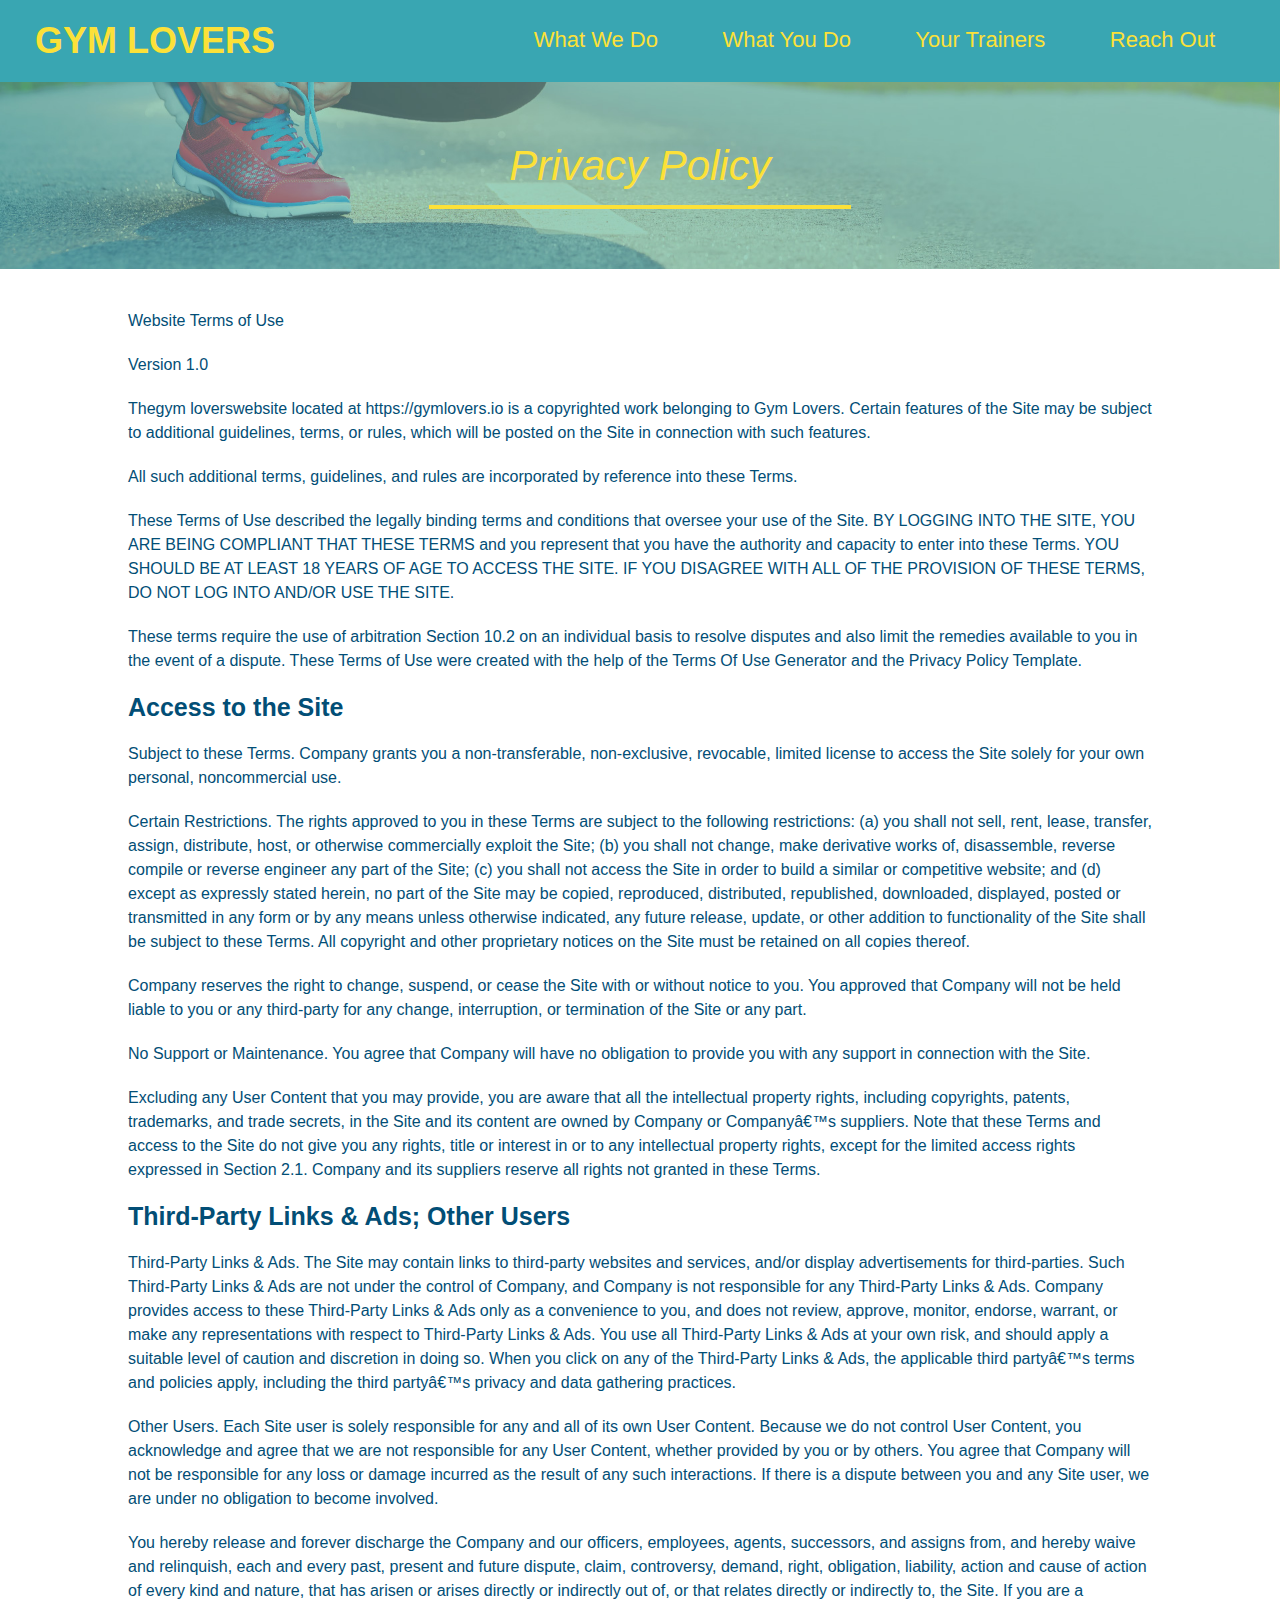
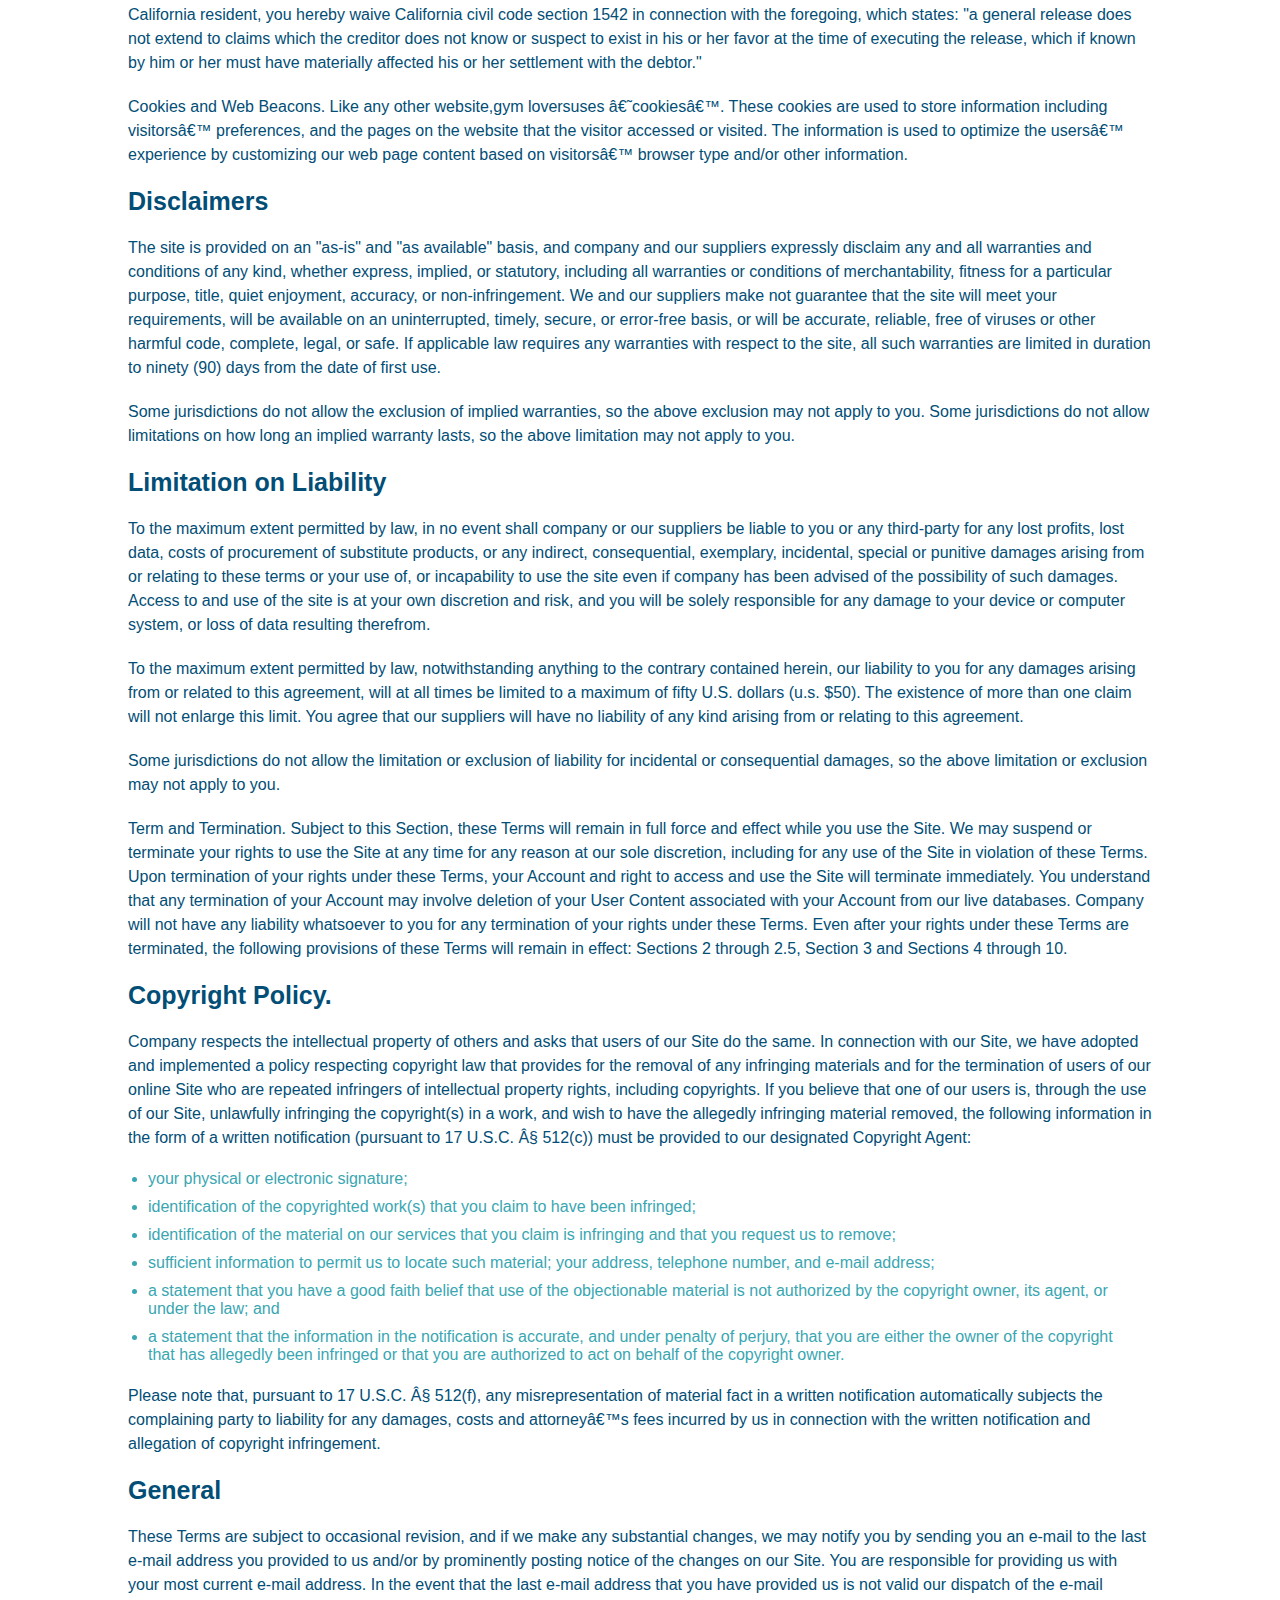
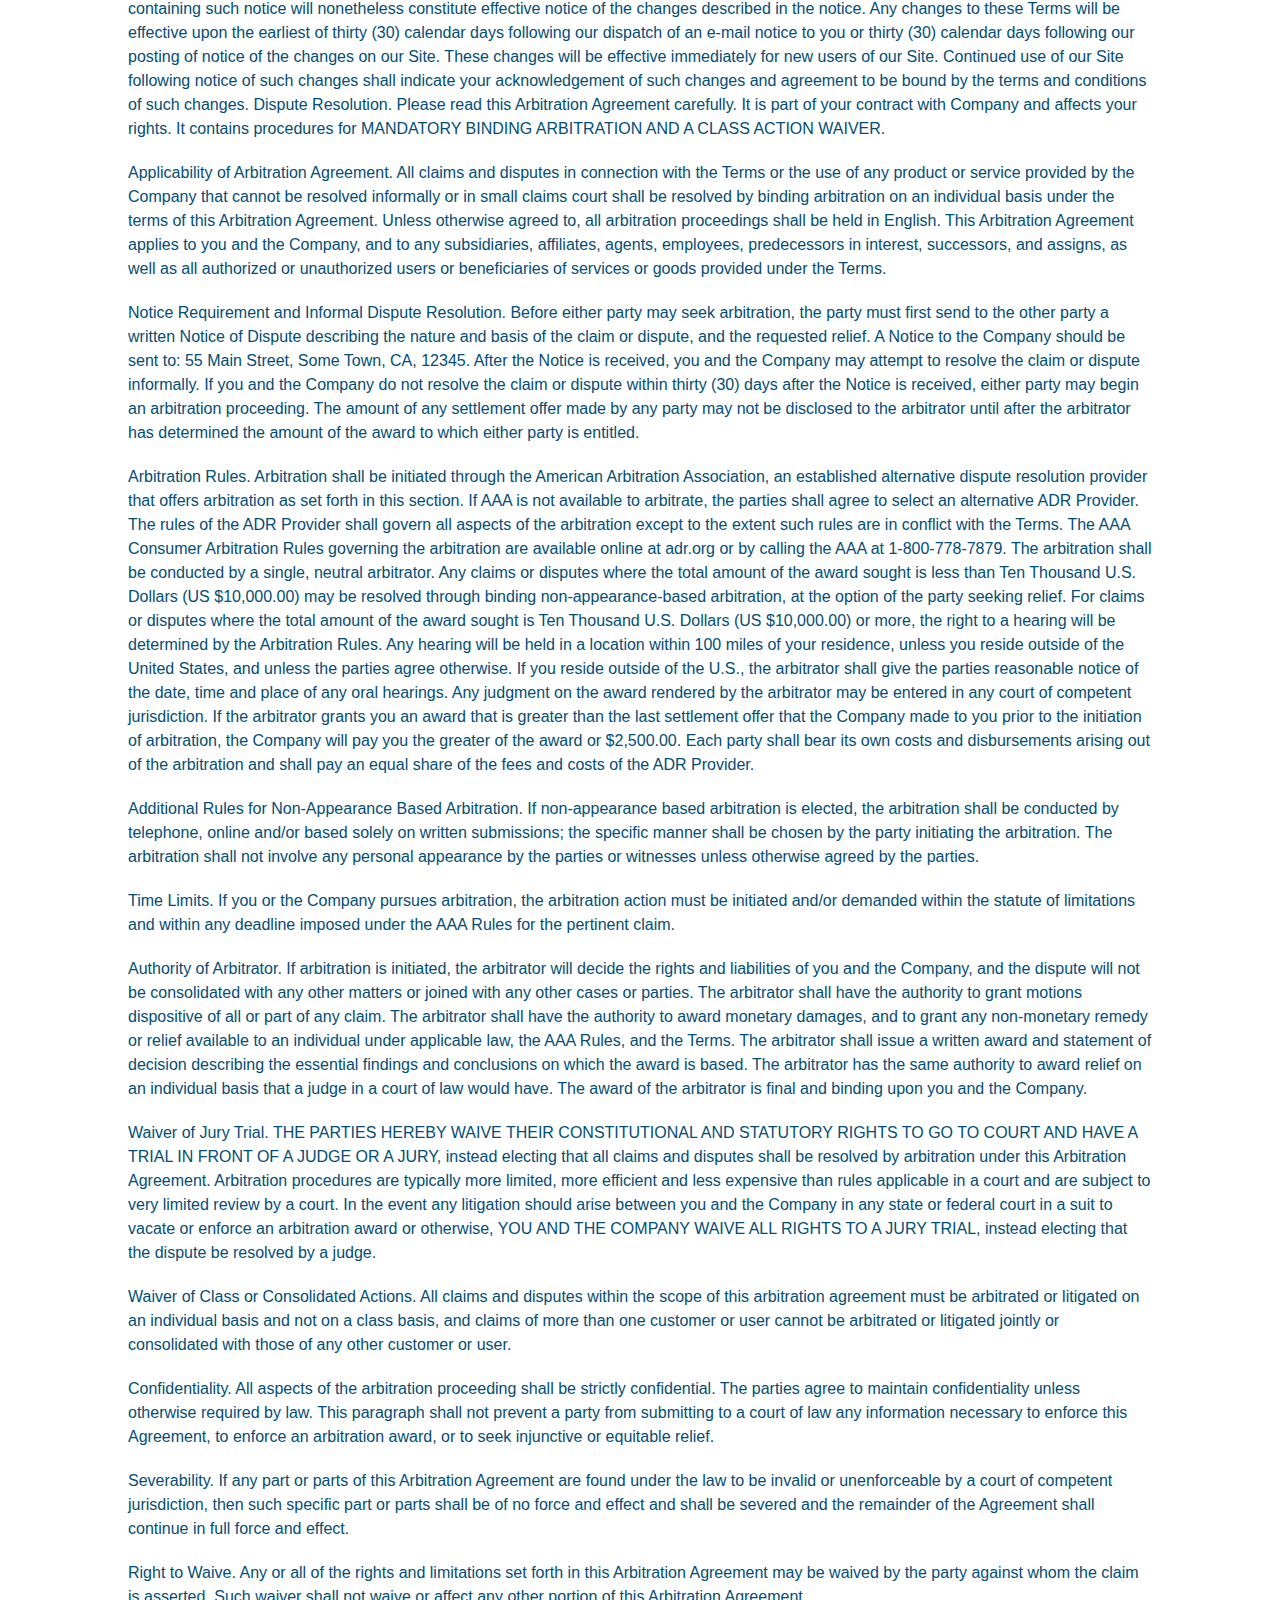
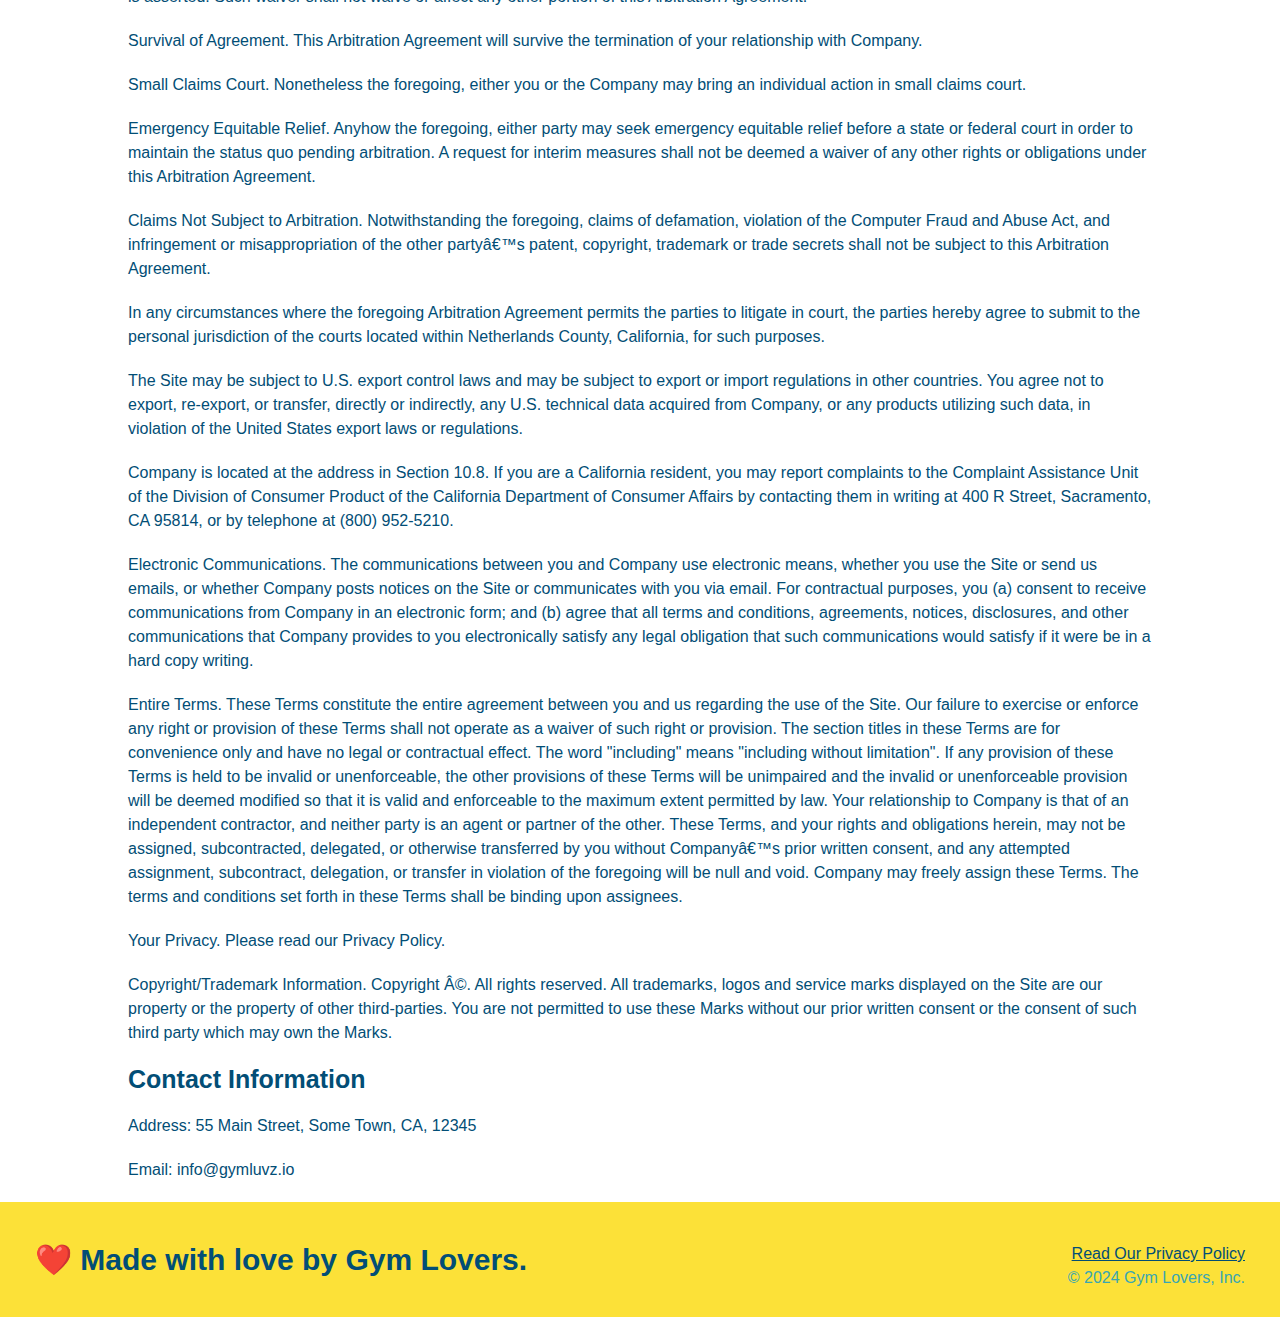
==== privacy-policy.html @ 70999d92 "built the privacy page and completed the site" ====
<!DOCTYPE html>
<html lang="en">
  <head>
    <meta charset="UTF-8" />
    <title>Privacy Policy - Gym Lovers</title>
    <link rel="stylesheet" href="./assets/css/style.css" />
    <link rel="stylesheet" href="./assets/css/secondary-styles.css" />
  </head>

  <body>
    <header>
      <h1>
        <a href="/">GYM LOVERS</a>
      </h1>
      <nav>
        <!-- Unordered list element -->
        <ul>
          <!-- List item element-->
          <li>
            <!-- Anchor element -->
            <a href="./index.html#what-we-do">What We Do</a>
          </li>
          <li>
            <a href="./index.html#what-you-do">What You Do</a>
          </li>
          <li>
            <a href="./index.html#your-trainers">Your Trainers</a>
          </li>
          <li>
            <a href="./index.html#reach-out">Reach Out</a>
          </li>
        </ul>
      </nav>
    </header>

    <section class="hero">
      <h2 class="page-title">Privacy Policy</h2>
    </section>

    <article class="secondary-content">
      <p>Website Terms of Use</p>

      <p>Version 1.0</p>

      <p>
        Thegym loverswebsite located at https://gymlovers.io is a copyrighted
        work belonging to Gym Lovers. Certain features of the Site may be subject
        to additional guidelines, terms, or rules, which will be posted on the
        Site in connection with such features.
      </p>

      <p>
        All such additional terms, guidelines, and rules are incorporated by
        reference into these Terms.
      </p>

      <p>
        These Terms of Use described the legally binding terms and conditions
        that oversee your use of the Site. BY LOGGING INTO THE SITE, YOU ARE
        BEING COMPLIANT THAT THESE TERMS and you represent that you have the
        authority and capacity to enter into these Terms. YOU SHOULD BE AT LEAST
        18 YEARS OF AGE TO ACCESS THE SITE. IF YOU DISAGREE WITH ALL OF THE
        PROVISION OF THESE TERMS, DO NOT LOG INTO AND/OR USE THE SITE.
      </p>

      <p>
        These terms require the use of arbitration Section 10.2 on an individual
        basis to resolve disputes and also limit the remedies available to you
        in the event of a dispute. These Terms of Use were created with the help
        of the Terms Of Use Generator and the Privacy Policy Template.
      </p>

      <h3>Access to the Site</h3>

      <p>
        Subject to these Terms. Company grants you a non-transferable,
        non-exclusive, revocable, limited license to access the Site solely for
        your own personal, noncommercial use.
      </p>

      <p>
        Certain Restrictions. The rights approved to you in these Terms are
        subject to the following restrictions: (a) you shall not sell, rent,
        lease, transfer, assign, distribute, host, or otherwise commercially
        exploit the Site; (b) you shall not change, make derivative works of,
        disassemble, reverse compile or reverse engineer any part of the Site;
        (c) you shall not access the Site in order to build a similar or
        competitive website; and (d) except as expressly stated herein, no part
        of the Site may be copied, reproduced, distributed, republished,
        downloaded, displayed, posted or transmitted in any form or by any means
        unless otherwise indicated, any future release, update, or other
        addition to functionality of the Site shall be subject to these Terms.
        All copyright and other proprietary notices on the Site must be retained
        on all copies thereof.
      </p>

      <p>
        Company reserves the right to change, suspend, or cease the Site with or
        without notice to you. You approved that Company will not be held liable
        to you or any third-party for any change, interruption, or termination
        of the Site or any part.
      </p>

      <p>
        No Support or Maintenance. You agree that Company will have no
        obligation to provide you with any support in connection with the Site.
      </p>

      <p>
        Excluding any User Content that you may provide, you are aware that all
        the intellectual property rights, including copyrights, patents,
        trademarks, and trade secrets, in the Site and its content are owned by
        Company or Companyâ€™s suppliers. Note that these Terms and access to
        the Site do not give you any rights, title or interest in or to any
        intellectual property rights, except for the limited access rights
        expressed in Section 2.1. Company and its suppliers reserve all rights
        not granted in these Terms.
      </p>

      <h3>Third-Party Links & Ads; Other Users</h3>

      <p>
        Third-Party Links & Ads. The Site may contain links to third-party
        websites and services, and/or display advertisements for third-parties.
        Such Third-Party Links & Ads are not under the control of Company, and
        Company is not responsible for any Third-Party Links & Ads. Company
        provides access to these Third-Party Links & Ads only as a convenience
        to you, and does not review, approve, monitor, endorse, warrant, or make
        any representations with respect to Third-Party Links & Ads. You use all
        Third-Party Links & Ads at your own risk, and should apply a suitable
        level of caution and discretion in doing so. When you click on any of
        the Third-Party Links & Ads, the applicable third partyâ€™s terms and
        policies apply, including the third partyâ€™s privacy and data gathering
        practices.
      </p>

      <p>
        Other Users. Each Site user is solely responsible for any and all of its
        own User Content. Because we do not control User Content, you
        acknowledge and agree that we are not responsible for any User Content,
        whether provided by you or by others. You agree that Company will not be
        responsible for any loss or damage incurred as the result of any such
        interactions. If there is a dispute between you and any Site user, we
        are under no obligation to become involved.
      </p>

      <p>
        You hereby release and forever discharge the Company and our officers,
        employees, agents, successors, and assigns from, and hereby waive and
        relinquish, each and every past, present and future dispute, claim,
        controversy, demand, right, obligation, liability, action and cause of
        action of every kind and nature, that has arisen or arises directly or
        indirectly out of, or that relates directly or indirectly to, the Site.
        If you are a California resident, you hereby waive California civil code
        section 1542 in connection with the foregoing, which states: "a general
        release does not extend to claims which the creditor does not know or
        suspect to exist in his or her favor at the time of executing the
        release, which if known by him or her must have materially affected his
        or her settlement with the debtor."
      </p>

      <p>
        Cookies and Web Beacons. Like any other website,gym loversuses
        â€˜cookiesâ€™. These cookies are used to store information including
        visitorsâ€™ preferences, and the pages on the website that the visitor
        accessed or visited. The information is used to optimize the usersâ€™
        experience by customizing our web page content based on visitorsâ€™
        browser type and/or other information.
      </p>

      <h3>Disclaimers</h3>

      <p>
        The site is provided on an "as-is" and "as available" basis, and company
        and our suppliers expressly disclaim any and all warranties and
        conditions of any kind, whether express, implied, or statutory,
        including all warranties or conditions of merchantability, fitness for a
        particular purpose, title, quiet enjoyment, accuracy, or
        non-infringement. We and our suppliers make not guarantee that the site
        will meet your requirements, will be available on an uninterrupted,
        timely, secure, or error-free basis, or will be accurate, reliable, free
        of viruses or other harmful code, complete, legal, or safe. If
        applicable law requires any warranties with respect to the site, all
        such warranties are limited in duration to ninety (90) days from the
        date of first use.
      </p>

      <p>
        Some jurisdictions do not allow the exclusion of implied warranties, so
        the above exclusion may not apply to you. Some jurisdictions do not
        allow limitations on how long an implied warranty lasts, so the above
        limitation may not apply to you.
      </p>

      <h3>Limitation on Liability</h3>

      <p>
        To the maximum extent permitted by law, in no event shall company or our
        suppliers be liable to you or any third-party for any lost profits, lost
        data, costs of procurement of substitute products, or any indirect,
        consequential, exemplary, incidental, special or punitive damages
        arising from or relating to these terms or your use of, or incapability
        to use the site even if company has been advised of the possibility of
        such damages. Access to and use of the site is at your own discretion
        and risk, and you will be solely responsible for any damage to your
        device or computer system, or loss of data resulting therefrom.
      </p>

      <p>
        To the maximum extent permitted by law, notwithstanding anything to the
        contrary contained herein, our liability to you for any damages arising
        from or related to this agreement, will at all times be limited to a
        maximum of fifty U.S. dollars (u.s. $50). The existence of more than one
        claim will not enlarge this limit. You agree that our suppliers will
        have no liability of any kind arising from or relating to this
        agreement.
      </p>

      <p>
        Some jurisdictions do not allow the limitation or exclusion of liability
        for incidental or consequential damages, so the above limitation or
        exclusion may not apply to you.
      </p>

      <p>
        Term and Termination. Subject to this Section, these Terms will remain
        in full force and effect while you use the Site. We may suspend or
        terminate your rights to use the Site at any time for any reason at our
        sole discretion, including for any use of the Site in violation of these
        Terms. Upon termination of your rights under these Terms, your Account
        and right to access and use the Site will terminate immediately. You
        understand that any termination of your Account may involve deletion of
        your User Content associated with your Account from our live databases.
        Company will not have any liability whatsoever to you for any
        termination of your rights under these Terms. Even after your rights
        under these Terms are terminated, the following provisions of these
        Terms will remain in effect: Sections 2 through 2.5, Section 3 and
        Sections 4 through 10.
      </p>

      <h3>Copyright Policy.</h3>

      <p>
        Company respects the intellectual property of others and asks that users
        of our Site do the same. In connection with our Site, we have adopted
        and implemented a policy respecting copyright law that provides for the
        removal of any infringing materials and for the termination of users of
        our online Site who are repeated infringers of intellectual property
        rights, including copyrights. If you believe that one of our users is,
        through the use of our Site, unlawfully infringing the copyright(s) in a
        work, and wish to have the allegedly infringing material removed, the
        following information in the form of a written notification (pursuant to
        17 U.S.C. Â§ 512(c)) must be provided to our designated Copyright Agent:
      </p>

      <ul>
        <li>your physical or electronic signature;</li>
        <li>
          identification of the copyrighted work(s) that you claim to have been
          infringed;
        </li>
        <li>
          identification of the material on our services that you claim is
          infringing and that you request us to remove;
        </li>
        <li>
          sufficient information to permit us to locate such material; your
          address, telephone number, and e-mail address;
        </li>
        <li>
          a statement that you have a good faith belief that use of the
          objectionable material is not authorized by the copyright owner, its
          agent, or under the law; and
        </li>
        <li>
          a statement that the information in the notification is accurate, and
          under penalty of perjury, that you are either the owner of the
          copyright that has allegedly been infringed or that you are authorized
          to act on behalf of the copyright owner.
        </li>
      </ul>

      <p>
        Please note that, pursuant to 17 U.S.C. Â§ 512(f), any misrepresentation
        of material fact in a written notification automatically subjects the
        complaining party to liability for any damages, costs and attorneyâ€™s
        fees incurred by us in connection with the written notification and
        allegation of copyright infringement.
      </p>

      <h3>General</h3>

      <p>
        These Terms are subject to occasional revision, and if we make any
        substantial changes, we may notify you by sending you an e-mail to the
        last e-mail address you provided to us and/or by prominently posting
        notice of the changes on our Site. You are responsible for providing us
        with your most current e-mail address. In the event that the last e-mail
        address that you have provided us is not valid our dispatch of the
        e-mail containing such notice will nonetheless constitute effective
        notice of the changes described in the notice. Any changes to these
        Terms will be effective upon the earliest of thirty (30) calendar days
        following our dispatch of an e-mail notice to you or thirty (30)
        calendar days following our posting of notice of the changes on our
        Site. These changes will be effective immediately for new users of our
        Site. Continued use of our Site following notice of such changes shall
        indicate your acknowledgement of such changes and agreement to be bound
        by the terms and conditions of such changes. Dispute Resolution. Please
        read this Arbitration Agreement carefully. It is part of your contract
        with Company and affects your rights. It contains procedures for
        MANDATORY BINDING ARBITRATION AND A CLASS ACTION WAIVER.
      </p>

      <p>
        Applicability of Arbitration Agreement. All claims and disputes in
        connection with the Terms or the use of any product or service provided
        by the Company that cannot be resolved informally or in small claims
        court shall be resolved by binding arbitration on an individual basis
        under the terms of this Arbitration Agreement. Unless otherwise agreed
        to, all arbitration proceedings shall be held in English. This
        Arbitration Agreement applies to you and the Company, and to any
        subsidiaries, affiliates, agents, employees, predecessors in interest,
        successors, and assigns, as well as all authorized or unauthorized users
        or beneficiaries of services or goods provided under the Terms.
      </p>

      <p>
        Notice Requirement and Informal Dispute Resolution. Before either party
        may seek arbitration, the party must first send to the other party a
        written Notice of Dispute describing the nature and basis of the claim
        or dispute, and the requested relief. A Notice to the Company should be
        sent to: 55 Main Street, Some Town, CA, 12345. After the Notice is
        received, you and the Company may attempt to resolve the claim or
        dispute informally. If you and the Company do not resolve the claim or
        dispute within thirty (30) days after the Notice is received, either
        party may begin an arbitration proceeding. The amount of any settlement
        offer made by any party may not be disclosed to the arbitrator until
        after the arbitrator has determined the amount of the award to which
        either party is entitled.
      </p>

      <p>
        Arbitration Rules. Arbitration shall be initiated through the American
        Arbitration Association, an established alternative dispute resolution
        provider that offers arbitration as set forth in this section. If AAA is
        not available to arbitrate, the parties shall agree to select an
        alternative ADR Provider. The rules of the ADR Provider shall govern all
        aspects of the arbitration except to the extent such rules are in
        conflict with the Terms. The AAA Consumer Arbitration Rules governing
        the arbitration are available online at adr.org or by calling the AAA at
        1-800-778-7879. The arbitration shall be conducted by a single, neutral
        arbitrator. Any claims or disputes where the total amount of the award
        sought is less than Ten Thousand U.S. Dollars (US $10,000.00) may be
        resolved through binding non-appearance-based arbitration, at the option
        of the party seeking relief. For claims or disputes where the total
        amount of the award sought is Ten Thousand U.S. Dollars (US $10,000.00)
        or more, the right to a hearing will be determined by the Arbitration
        Rules. Any hearing will be held in a location within 100 miles of your
        residence, unless you reside outside of the United States, and unless
        the parties agree otherwise. If you reside outside of the U.S., the
        arbitrator shall give the parties reasonable notice of the date, time
        and place of any oral hearings. Any judgment on the award rendered by
        the arbitrator may be entered in any court of competent jurisdiction. If
        the arbitrator grants you an award that is greater than the last
        settlement offer that the Company made to you prior to the initiation of
        arbitration, the Company will pay you the greater of the award or
        $2,500.00. Each party shall bear its own costs and disbursements arising
        out of the arbitration and shall pay an equal share of the fees and
        costs of the ADR Provider.
      </p>

      <p>
        Additional Rules for Non-Appearance Based Arbitration. If non-appearance
        based arbitration is elected, the arbitration shall be conducted by
        telephone, online and/or based solely on written submissions; the
        specific manner shall be chosen by the party initiating the arbitration.
        The arbitration shall not involve any personal appearance by the parties
        or witnesses unless otherwise agreed by the parties.
      </p>

      <p>
        Time Limits. If you or the Company pursues arbitration, the arbitration
        action must be initiated and/or demanded within the statute of
        limitations and within any deadline imposed under the AAA Rules for the
        pertinent claim.
      </p>

      <p>
        Authority of Arbitrator. If arbitration is initiated, the arbitrator
        will decide the rights and liabilities of you and the Company, and the
        dispute will not be consolidated with any other matters or joined with
        any other cases or parties. The arbitrator shall have the authority to
        grant motions dispositive of all or part of any claim. The arbitrator
        shall have the authority to award monetary damages, and to grant any
        non-monetary remedy or relief available to an individual under
        applicable law, the AAA Rules, and the Terms. The arbitrator shall issue
        a written award and statement of decision describing the essential
        findings and conclusions on which the award is based. The arbitrator has
        the same authority to award relief on an individual basis that a judge
        in a court of law would have. The award of the arbitrator is final and
        binding upon you and the Company.
      </p>

      <p>
        Waiver of Jury Trial. THE PARTIES HEREBY WAIVE THEIR CONSTITUTIONAL AND
        STATUTORY RIGHTS TO GO TO COURT AND HAVE A TRIAL IN FRONT OF A JUDGE OR
        A JURY, instead electing that all claims and disputes shall be resolved
        by arbitration under this Arbitration Agreement. Arbitration procedures
        are typically more limited, more efficient and less expensive than rules
        applicable in a court and are subject to very limited review by a court.
        In the event any litigation should arise between you and the Company in
        any state or federal court in a suit to vacate or enforce an arbitration
        award or otherwise, YOU AND THE COMPANY WAIVE ALL RIGHTS TO A JURY
        TRIAL, instead electing that the dispute be resolved by a judge.
      </p>

      <p>
        Waiver of Class or Consolidated Actions. All claims and disputes within
        the scope of this arbitration agreement must be arbitrated or litigated
        on an individual basis and not on a class basis, and claims of more than
        one customer or user cannot be arbitrated or litigated jointly or
        consolidated with those of any other customer or user.
      </p>

      <p>
        Confidentiality. All aspects of the arbitration proceeding shall be
        strictly confidential. The parties agree to maintain confidentiality
        unless otherwise required by law. This paragraph shall not prevent a
        party from submitting to a court of law any information necessary to
        enforce this Agreement, to enforce an arbitration award, or to seek
        injunctive or equitable relief.
      </p>

      <p>
        Severability. If any part or parts of this Arbitration Agreement are
        found under the law to be invalid or unenforceable by a court of
        competent jurisdiction, then such specific part or parts shall be of no
        force and effect and shall be severed and the remainder of the Agreement
        shall continue in full force and effect.
      </p>

      <p>
        Right to Waive. Any or all of the rights and limitations set forth in
        this Arbitration Agreement may be waived by the party against whom the
        claim is asserted. Such waiver shall not waive or affect any other
        portion of this Arbitration Agreement.
      </p>

      <p>
        Survival of Agreement. This Arbitration Agreement will survive the
        termination of your relationship with Company.
      </p>

      <p>
        Small Claims Court. Nonetheless the foregoing, either you or the Company
        may bring an individual action in small claims court.
      </p>

      <p>
        Emergency Equitable Relief. Anyhow the foregoing, either party may seek
        emergency equitable relief before a state or federal court in order to
        maintain the status quo pending arbitration. A request for interim
        measures shall not be deemed a waiver of any other rights or obligations
        under this Arbitration Agreement.
      </p>

      <p>
        Claims Not Subject to Arbitration. Notwithstanding the foregoing, claims
        of defamation, violation of the Computer Fraud and Abuse Act, and
        infringement or misappropriation of the other partyâ€™s patent,
        copyright, trademark or trade secrets shall not be subject to this
        Arbitration Agreement.
      </p>

      <p>
        In any circumstances where the foregoing Arbitration Agreement permits
        the parties to litigate in court, the parties hereby agree to submit to
        the personal jurisdiction of the courts located within Netherlands
        County, California, for such purposes.
      </p>

      <p>
        The Site may be subject to U.S. export control laws and may be subject
        to export or import regulations in other countries. You agree not to
        export, re-export, or transfer, directly or indirectly, any U.S.
        technical data acquired from Company, or any products utilizing such
        data, in violation of the United States export laws or regulations.
      </p>

      <p>
        Company is located at the address in Section 10.8. If you are a
        California resident, you may report complaints to the Complaint
        Assistance Unit of the Division of Consumer Product of the California
        Department of Consumer Affairs by contacting them in writing at 400 R
        Street, Sacramento, CA 95814, or by telephone at (800) 952-5210.
      </p>

      <p>
        Electronic Communications. The communications between you and Company
        use electronic means, whether you use the Site or send us emails, or
        whether Company posts notices on the Site or communicates with you via
        email. For contractual purposes, you (a) consent to receive
        communications from Company in an electronic form; and (b) agree that
        all terms and conditions, agreements, notices, disclosures, and other
        communications that Company provides to you electronically satisfy any
        legal obligation that such communications would satisfy if it were be in
        a hard copy writing.
      </p>

      <p>
        Entire Terms. These Terms constitute the entire agreement between you
        and us regarding the use of the Site. Our failure to exercise or enforce
        any right or provision of these Terms shall not operate as a waiver of
        such right or provision. The section titles in these Terms are for
        convenience only and have no legal or contractual effect. The word
        "including" means "including without limitation". If any provision of
        these Terms is held to be invalid or unenforceable, the other provisions
        of these Terms will be unimpaired and the invalid or unenforceable
        provision will be deemed modified so that it is valid and enforceable to
        the maximum extent permitted by law. Your relationship to Company is
        that of an independent contractor, and neither party is an agent or
        partner of the other. These Terms, and your rights and obligations
        herein, may not be assigned, subcontracted, delegated, or otherwise
        transferred by you without Companyâ€™s prior written consent, and any
        attempted assignment, subcontract, delegation, or transfer in violation
        of the foregoing will be null and void. Company may freely assign these
        Terms. The terms and conditions set forth in these Terms shall be
        binding upon assignees.
      </p>

      <p>Your Privacy. Please read our Privacy Policy.</p>

      <p>
        Copyright/Trademark Information. Copyright Â©. All rights reserved. All
        trademarks, logos and service marks displayed on the Site are our
        property or the property of other third-parties. You are not permitted
        to use these Marks without our prior written consent or the consent of
        such third party which may own the Marks.
      </p>

      <h3>Contact Information</h3>

      <p>Address: 55 Main Street, Some Town, CA, 12345</p>

      <p>Email: info@gymluvz.io</p>
    </article>

    <!-- footer -->
    <footer>
      <h2>❤️ Made with love by Gym Lovers.</h2>
      <div>
        <a href="#">Read Our Privacy Policy</a><br />
        &copy; 2024 Gym Lovers, Inc.
      </div>
    </footer>
  </body>
</html>
---- assets/css/style.css ----
* {
  margin: 0;
  padding: 0;
  box-sizing: border-box;
}

body {
  color: #39a6b2;
  font-family: Helvetica, Arial, sans-serif;
}

/* apply styles to <header> */
header {
  padding: 20px 35px;
  background-color: #39a6b2;
}

header h1 {
  font-weight: bold;
  font-size: 36px;
  color: #fce138;
  margin: 0;
  display: inline;
}
header a {
  text-decoration: none;
  color: #fce138;
}

header nav {
  float: right;
  margin: 7px 0;
}

header nav ul li {
  display: inline;
}

header nav ul li a {
  margin: 0 30px;
  font-weight: lighter;
  font-size: 22px;
}

footer {
  background: #fce138;
  width: 100%;
  padding: 40px 35px;
}

footer h2 {
  display: inline;
  color: #024e76;
  font-size: 30px;
  margin: 0;
}

footer div {
  float: right;
  line-height: 1.5;
  text-align: right;
}

footer a {
  color: #024e76;
}

section {
  padding: 60px;
}

/* Hero Style Start */
.hero {
  background-image: url("../images/hero-bg.jpg");
  height: 600px;
  background-size: cover;
  background-position: center;
  position: relative;
}
/* Hero Style End */

.hero-form {
  border: 3px solid #024e76;
  background-color: #fce138;
  padding: 20px;
  width: 500px;
  color: #024e76;
  position: absolute;
  bottom: 120px;
  right: 140px;
}

.hero-form h3 {
  font-size: 24px;
  margin: 0;
}
.hero-form p {
  margin: 5px 0 15px 0;
}

.form-input {
  border: 1px solid #024e76;
  display: block;
  padding: 7px 15px;
  font-size: 16px;
  color: #024e76;
  width: 100%;
  margin-bottom: 15px;
}

.hero-form label {
  margin: 0 5px;
}

.hero-form button {
  color: #fce138;
  background-color: #024e76;
  border: none;
  padding: 10px 20px;
  font-size: 16px;
}

.intro {
  text-align: center;
}

.intro p {
  line-height: 1.7;
  color: #39a6b2;
  width: 80%;
  font-size: 20px;
  margin: 0 auto;
}

.steps {
  text-align: center;
  background: #fce138;
}

.steps div {
  margin-bottom: 80px;
}

.steps img {
  width: 15%;
  margin: 10px 0;
}

.steps h3 {
  color: #024e76;
  font-size: 46px;
  margin-top: 10px;
}

.steps p {
  color: #39a6b2;
  font-size: 23px;
}

.steps span {
  font-size: 38px;
}

.section-title {
  font-size: 55px;
  color: #024e76;
  margin-bottom: 35px;
  padding: 0 100px 20px 100px;
  display: inline-block;
  border-bottom: 3px solid;
}

.primary-border {
  border-color: #fce138;
}

.secondary-border {
  border-color: #39a6b2;
}

.trainers {
  text-align: center;
}

.trainer {
  width: 900px;
  margin: 0 auto 30px auto;
  background: #024e76;
  color: #fce138;
  overflow: auto;
}

.trainer img {
  width: 35%;
  float: left;
}

.trainer-bio {
  padding: 35px;
  float: left;
  width: 65%;
}

.trainer-bio h3 {
  font-size: 32px;
  margin-bottom: 8px;
}

.trainer-bio h4 {
  font-weight: lighter;
  font-size: 26px;
  margin-bottom: 25px;
}

.trainer-bio p {
  font-size: 17px;
  line-height: 1.3;
}

.text-left {
  text-align: left;
}

.text-right {
  text-align: right;
}

/* REACH OUT STYLES START */
.contact {
  text-align: center;
  background: #024e76;
}

.contact h2 {
  color: #fce138;
}

.contact-info iframe {
  width: 400px;
  height: 400px;
}

.contact-info div {
  width: 410px;
  display: inline-block;
  vertical-align: top;
  text-align: left;
  margin: 30px 0 0 60px;
  color: white;
}

.contact-info h3 {
  color: #fce138;
  font-size: 32px;
}

.contact-info p,
.contact-info address {
  margin: 20px 0;
  line-height: 1.5;
  font-size: 20px;
  font-style: normal;
}

.contact-info a {
  color: #fce138;
}

/* REACH OUT STYLES END */
---- assets/css/secondary-styles.css ----
.hero {
  background-position: bottom;
  height: auto;
  text-align: center;
  margin-bottom: 40px;
}

.page-title {
  color: #fce138;
  display: inline-block;
  border-bottom: 4px solid #fce138;
  padding: 0 80px 15px 80px;
  font-weight: normal;
  font-size: 42px;
  font-style: italic;
}

.secondary-content {
  width: 80%;
  margin: 0 auto;
  color: #024e76;
}

.secondary-content h3 {
  font-size: 25px;
  margin: 20px 0;
}

.secondary-content p {
  font-size: 16px;
  line-height: 1.5;
  margin: 20px 0;
}

.secondary-content ul {
  margin: 15px 20px;
}

.secondary-content li {
  color: #39a6b2;
  margin: 10px 0;
}
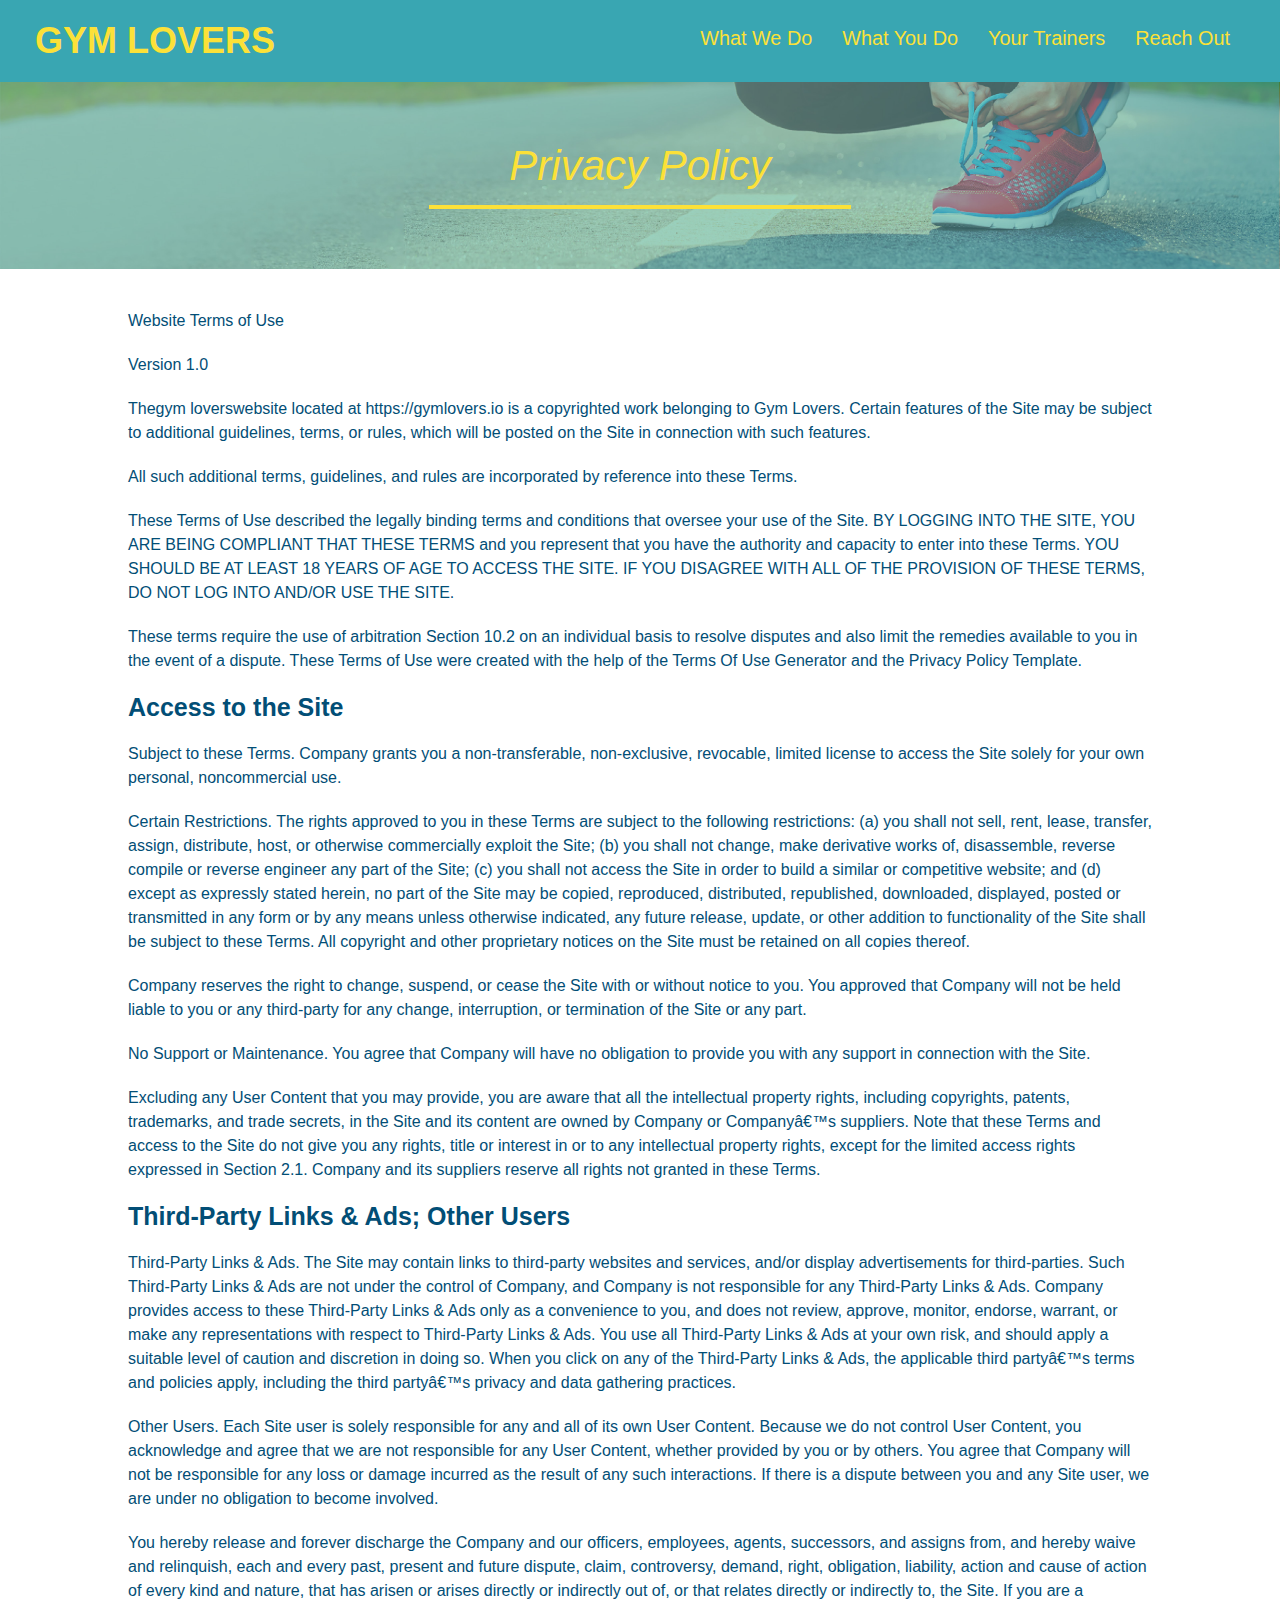
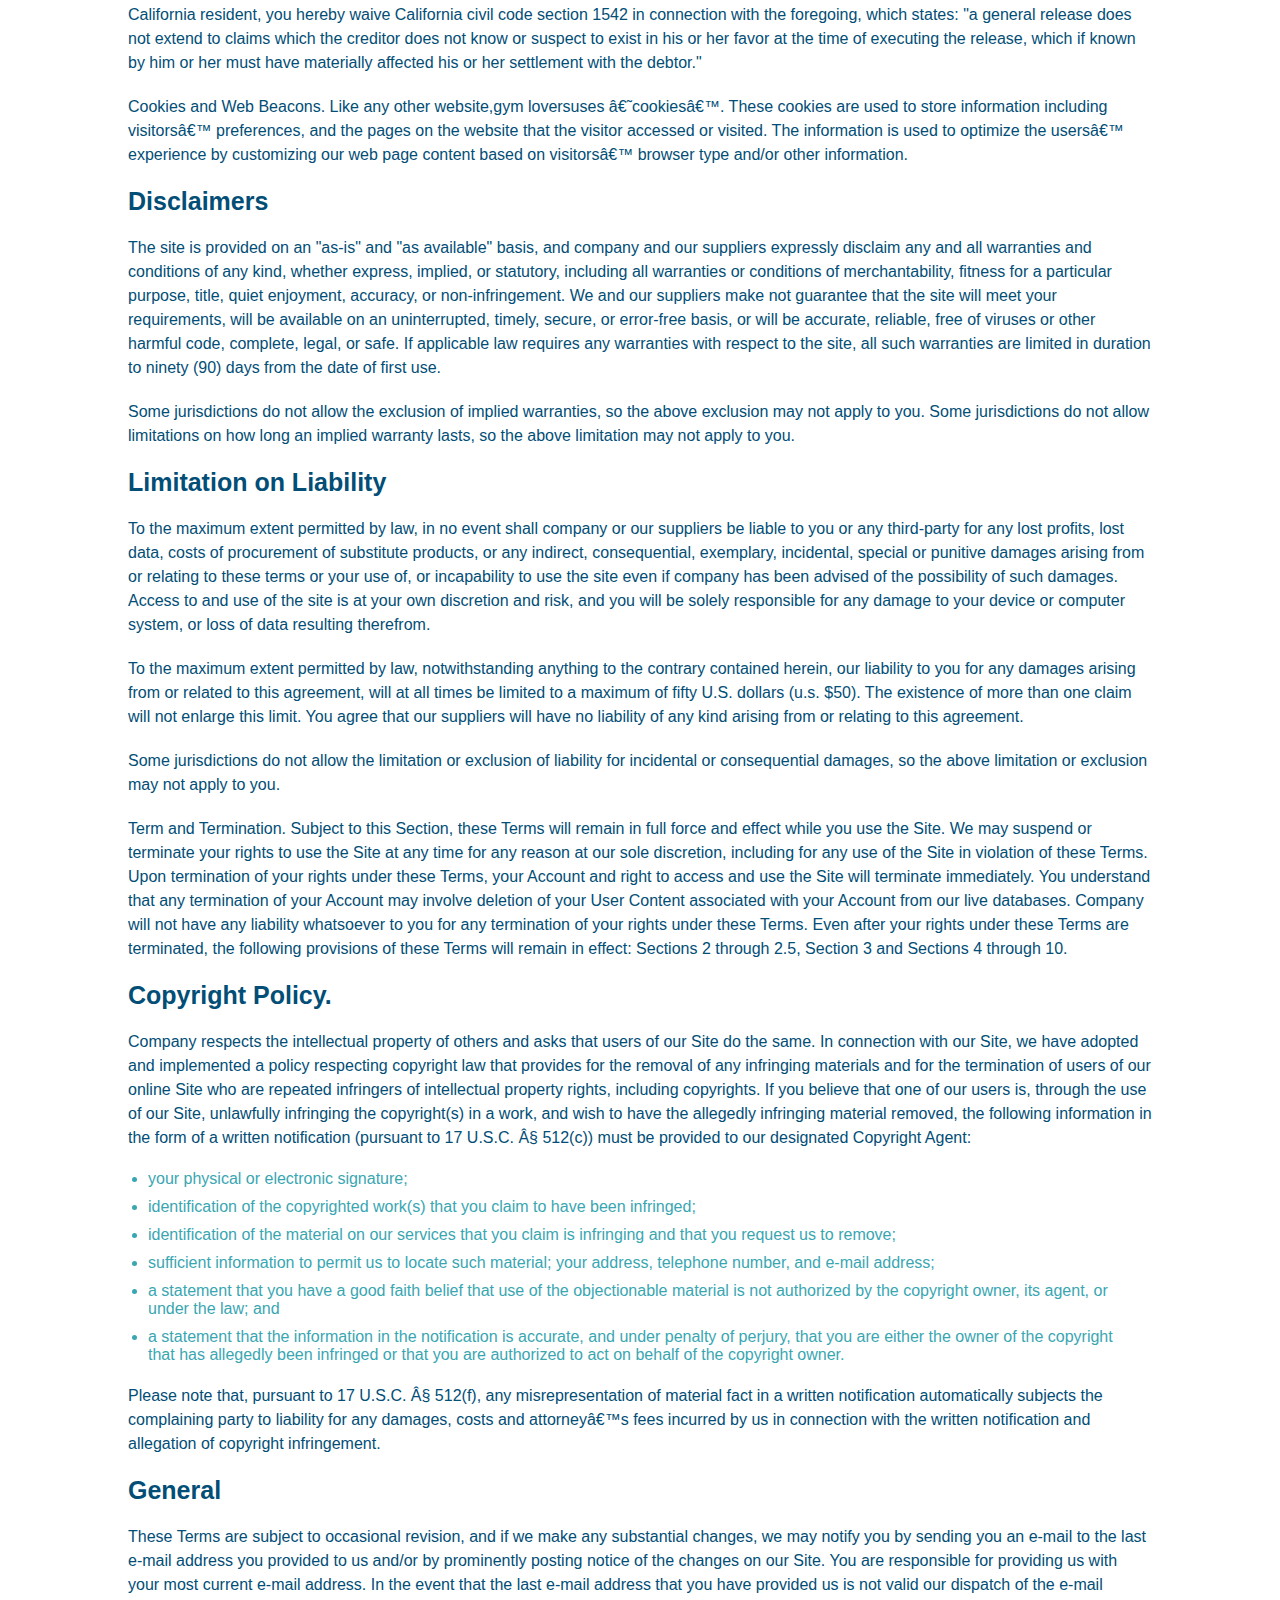
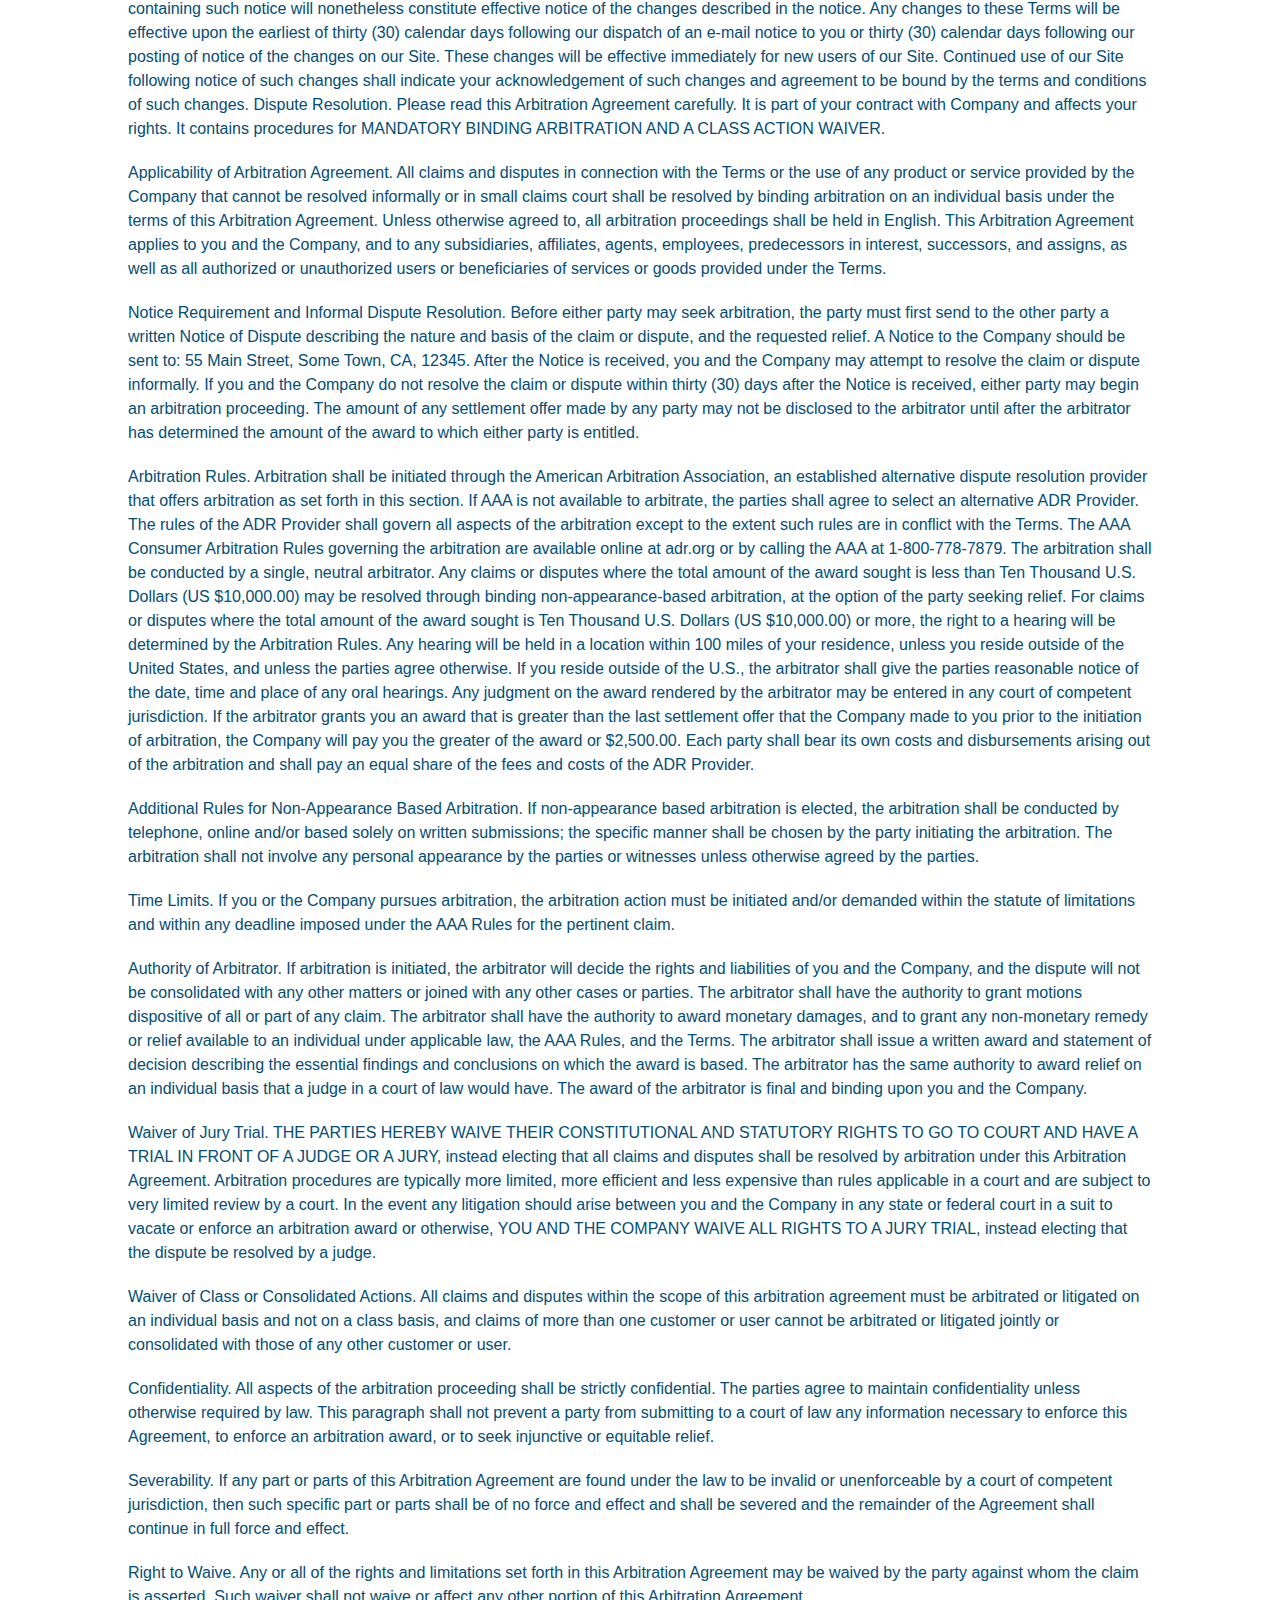
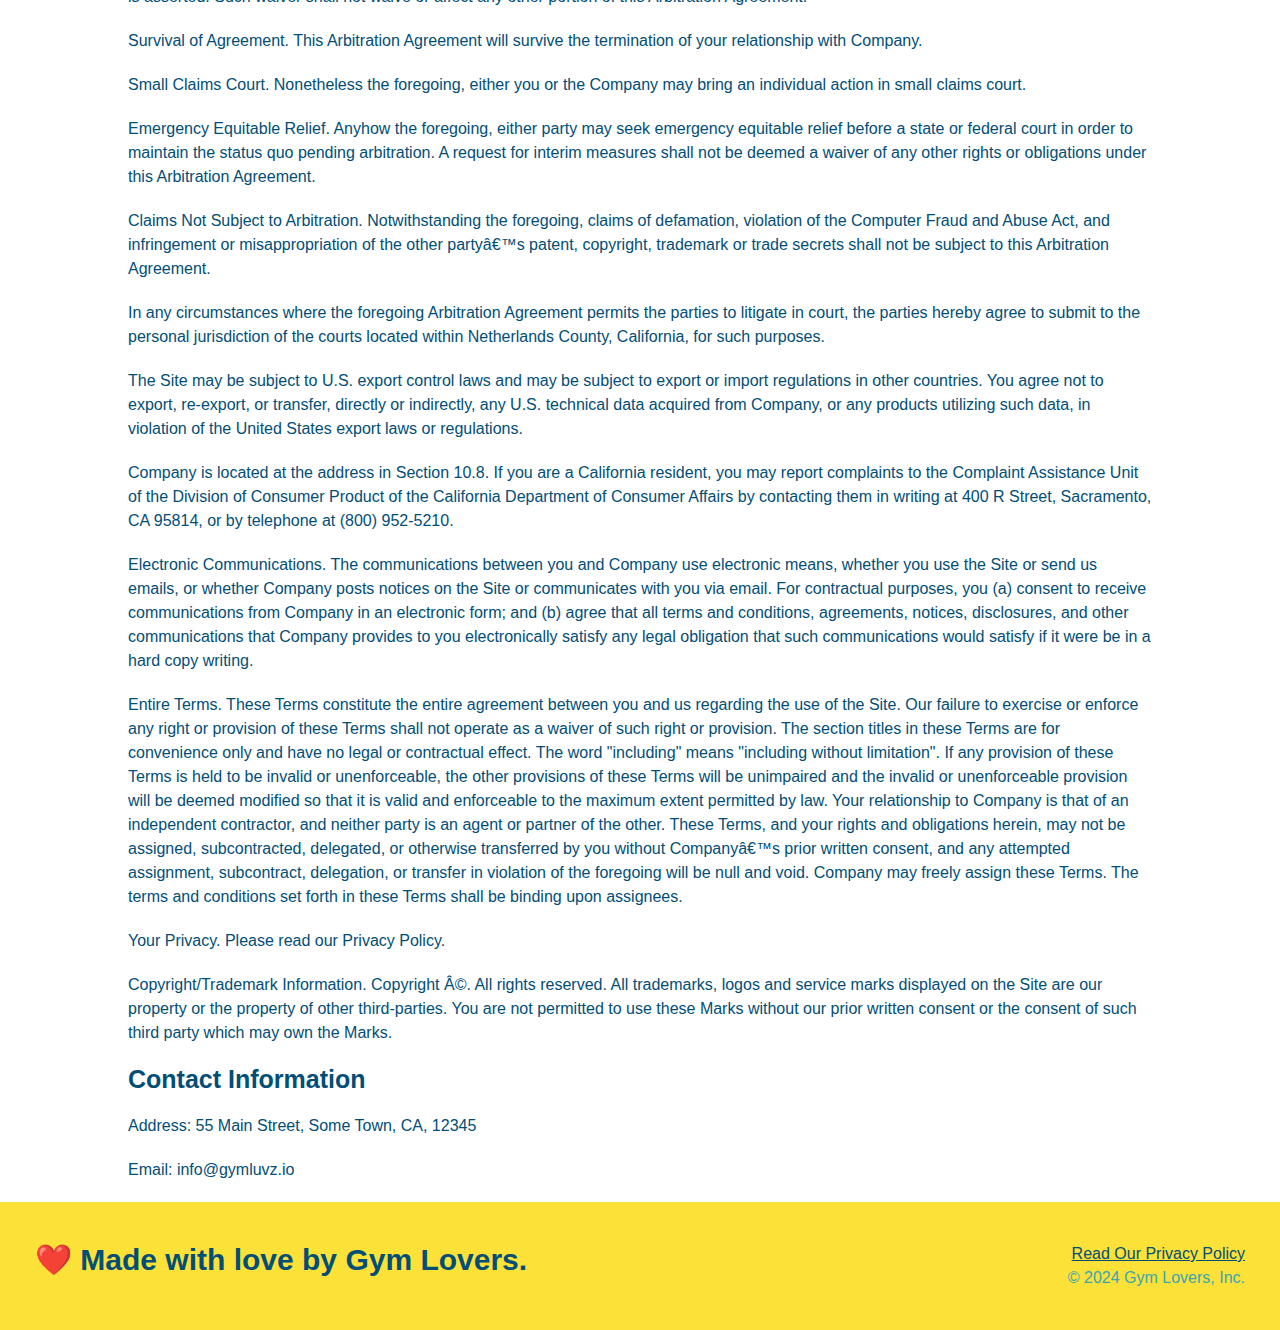
==== commit e132afbc: "added media queries" ====
--- a/privacy-policy.html
+++ b/privacy-policy.html
@@ -2,6 +2,7 @@
 <html lang="en">
   <head>
     <meta charset="UTF-8" />
+    <meta name="viewport" content="width=device-width, initial-scale=1.0" />
     <title>Privacy Policy - Gym Lovers</title>
     <link rel="stylesheet" href="./assets/css/style.css" />
     <link rel="stylesheet" href="./assets/css/secondary-styles.css" />
--- a/assets/css/style.css
+++ b/assets/css/style.css
@@ -1,7 +1,7 @@
 * {
+  box-sizing: border-box;
   margin: 0;
   padding: 0;
-  box-sizing: border-box;
 }
 
 body {
@@ -9,54 +9,66 @@
   font-family: Helvetica, Arial, sans-serif;
 }
 
-/* apply styles to <header> */
+/* HEADER / NAV BAR STYLES START */
+
 header {
   padding: 20px 35px;
   background-color: #39a6b2;
+  display: flex;
+  justify-content: space-between;
+  flex-wrap: wrap;
 }
 
 header h1 {
   font-weight: bold;
+  margin: 0;
   font-size: 36px;
   color: #fce138;
-  margin: 0;
-  display: inline;
-}
+}
+
 header a {
   text-decoration: none;
   color: #fce138;
 }
 
 header nav {
-  float: right;
   margin: 7px 0;
 }
 
-header nav ul li {
-  display: inline;
+header nav ul {
+  display: flex;
+  flex-wrap: wrap;
+  justify-content: space-between;
+  align-items: center;
+  list-style: none;
 }
 
 header nav ul li a {
-  margin: 0 30px;
+  /*margin: 0 30px;*/
+  padding: 10px 15px;
   font-weight: lighter;
-  font-size: 22px;
-}
-
+  font-size: 1.55vw;
+}
+
+/* HEADER / NAVBAR STYLES END */
+
+/* FOOTER STYLES START */
 footer {
   background: #fce138;
-  width: 100%;
   padding: 40px 35px;
+  display: flex;
+  justify-content: space-between;
+  flex-wrap: wrap;
+  width: 100%;
 }
 
 footer h2 {
-  display: inline;
   color: #024e76;
   font-size: 30px;
   margin: 0;
 }
 
 footer div {
-  float: right;
   line-height: 1.5;
   text-align: right;
 }
@@ -64,30 +76,46 @@
 footer a {
   color: #024e76;
 }
-
+/* END FOOTER STYLES */
+
+/* STYLE ALL SECTION TAGS */
 section {
   padding: 60px;
 }
 
-/* Hero Style Start */
+/* HERO STYLES START */
 .hero {
   background-image: url("../images/hero-bg.jpg");
-  height: 600px;
   background-size: cover;
   background-position: center;
-  position: relative;
-}
-/* Hero Style End */
+  display: flex;
+  justify-content: center;
+  flex-wrap: wrap;
+  align-items: flex-start;
+}
+
+.hero-cta {
+  width: 35%;
+  text-align: right;
+  margin: 3.5%;
+  color: #fff;
+  font-size: 18px;
+  line-height: 1.2;
+}
+
+.hero-cta h2 {
+  font-style: italic;
+  font-size: 55px;
+  color: #fce138;
+}
 
 .hero-form {
   border: 3px solid #024e76;
   background-color: #fce138;
   padding: 20px;
-  width: 500px;
-  color: #024e76;
-  position: absolute;
-  bottom: 120px;
-  right: 140px;
+  color: #024e76;
+  width: 40%;
+  margin: 3.5%;
 }
 
 .hero-form h3 {
@@ -119,115 +147,137 @@
   padding: 10px 20px;
   font-size: 16px;
 }
-
-.intro {
+/* HERO STYLES END */
+
+/* SECTION TITLE STYLES START */
+.section-title {
+  font-size: 48px;
+  border-bottom: 3px solid;
+  color: #024e76;
+  padding-bottom: 20px;
   text-align: center;
-}
+  margin: 0 auto 35px auto;
+  width: 50%;
+}
+
+.primary-border {
+  border-color: #fce138;
+}
+
+.secondary-border {
+  border-color: #39a6b2;
+}
+/* SECTION TITLE STYLES END */
+
+/* WHAT WE DO STYLES */
 
 .intro p {
   line-height: 1.7;
   color: #39a6b2;
   width: 80%;
+  margin: 0 auto;
   font-size: 20px;
+  text-align: center;
+}
+/* WHAT YOU DO STYLES END */
+
+/* WHAT YOU DO STYLES START */
+.steps {
+  background: #fce138;
+}
+
+.step {
+  margin: 50px auto;
+  padding-bottom: 50px;
+  width: 80%;
+  border-bottom: 1px solid #39a6b2;
+  display: flex;
+  flex-wrap: wrap;
+  align-items: center;
+  justify-content: space-between;
+}
+
+.step h3 {
+  color: #024e76;
+  font-size: 46px;
+  flex: 1 30%;
+}
+
+.step-info {
+  flex: 2 70%;
+  display: flex;
+  flex-wrap: wrap;
+  align-items: center;
+}
+
+.step-img {
+  flex: 1 12%;
+  margin-right: 20px;
+}
+
+.step-img img {
+  max-width: 100%;
+}
+
+.step-text {
+  flex: 12;
+}
+
+.step-text p {
+  color: #39a6b2;
+  font-size: 18px;
+}
+
+.step-text h4 {
+  font-size: 26px;
+  line-height: 1.5;
+  color: #024e76;
+}
+
+/* WHAT YOU DO STYLES END */
+
+/* MEET THE TRAINERS START */
+.trainers {
+  width: 100%;
   margin: 0 auto;
-}
-
-.steps {
-  text-align: center;
-  background: #fce138;
-}
-
-.steps div {
-  margin-bottom: 80px;
-}
-
-.steps img {
-  width: 15%;
-  margin: 10px 0;
-}
-
-.steps h3 {
-  color: #024e76;
-  font-size: 46px;
-  margin-top: 10px;
-}
-
-.steps p {
-  color: #39a6b2;
-  font-size: 23px;
-}
-
-.steps span {
-  font-size: 38px;
-}
-
-.section-title {
-  font-size: 55px;
-  color: #024e76;
-  margin-bottom: 35px;
-  padding: 0 100px 20px 100px;
-  display: inline-block;
-  border-bottom: 3px solid;
-}
-
-.primary-border {
-  border-color: #fce138;
-}
-
-.secondary-border {
-  border-color: #39a6b2;
-}
-
-.trainers {
-  text-align: center;
+  display: flex;
+  flex-wrap: wrap;
+  justify-content: space-around;
 }
 
 .trainer {
-  width: 900px;
-  margin: 0 auto 30px auto;
+  margin: 20px;
+  flex: 1;
   background: #024e76;
   color: #fce138;
-  overflow: auto;
 }
 
 .trainer img {
-  width: 35%;
-  float: left;
+  width: 100%;
 }
 
 .trainer-bio {
-  padding: 35px;
-  float: left;
-  width: 65%;
+  padding: 25px;
+  line-height: 1.3;
 }
 
 .trainer-bio h3 {
-  font-size: 32px;
-  margin-bottom: 8px;
+  font-size: 28px;
 }
 
 .trainer-bio h4 {
   font-weight: lighter;
-  font-size: 26px;
-  margin-bottom: 25px;
+  font-size: 22px;
+  margin-bottom: 15px;
 }
 
 .trainer-bio p {
   font-size: 17px;
-  line-height: 1.3;
-}
-
-.text-left {
-  text-align: left;
-}
-
-.text-right {
-  text-align: right;
-}
+}
+/* TRAINER STYLES END */
 
 /* REACH OUT STYLES START */
 .contact {
-  text-align: center;
   background: #024e76;
 }
 
@@ -235,17 +285,22 @@
   color: #fce138;
 }
 
+.contact-info {
+  display: flex;
+  justify-content: space-between;
+  flex-wrap: wrap;
+}
+
+.contact-info > * {
+  flex: 1;
+  margin: 15px;
+}
+
 .contact-info iframe {
-  width: 400px;
   height: 400px;
 }
 
 .contact-info div {
-  width: 410px;
-  display: inline-block;
-  vertical-align: top;
-  text-align: left;
-  margin: 30px 0 0 60px;
   color: white;
 }
 
@@ -258,12 +313,156 @@
 .contact-info address {
   margin: 20px 0;
   line-height: 1.5;
-  font-size: 20px;
+  font-size: 16px;
   font-style: normal;
 }
 
+.contact-form input,
+.contact-form textarea {
+  border: 1px solid #024e76;
+  display: block;
+  padding: 7px 15px;
+  font-size: 16px;
+  color: #024e76;
+  width: 100%;
+  margin-bottom: 15px;
+  margin-top: 5px;
+}
+
+.contact-form button {
+  width: 100%;
+  border: none;
+  background: #fce138;
+  color: #024e76;
+  text-align: center;
+  padding: 15px 0;
+  font-size: 16px;
+}
+
 .contact-info a {
   color: #fce138;
 }
 
 /* REACH OUT STYLES END */
+
+/* UTILITIES */
+.text-left {
+  text-align: left;
+}
+
+.text-right {
+  text-align: right;
+}
+
+.flex-row {
+  display: flex;
+}
+
+/* MEDIA QUERY FOR SMALLER DESKTOP SCREENS AND SMALLER */
+@media screen and (max-width: 980px) {
+  header {
+    padding-bottom: 0;
+    justify-content: center;
+  }
+
+  header h1 {
+    width: 100%;
+    text-align: center;
+  }
+
+  header nav ul {
+    margin-top: 20px;
+    width: 100%;
+    justify-content: center;
+  }
+
+  header nav ul li a {
+    font-size: 20px;
+  }
+
+  .hero-cta,
+  .hero-form {
+    width: 100%;
+  }
+
+  .hero-cta {
+    text-align: center;
+  }
+
+  .section-title {
+    width: 80%;
+  }
+
+  .trainer {
+    flex: 0 70%;
+  }
+
+  .contact-info iframe {
+    flex: 1 100%;
+  }
+
+  footer h2,
+  footer div {
+    text-align: center;
+    width: 100%;
+  }
+}
+
+/* MEDIA QUERY FOR TABLETS AND SMALLER */
+@media screen and (max-width: 768px) {
+  section {
+    padding: 30px 15px;
+  }
+
+  .step h3 {
+    flex: 1 100%;
+    text-align: center;
+  }
+
+  .step-info {
+    flex: 2 100%;
+    text-align: center;
+    justify-content: center;
+  }
+
+  .step-img {
+    flex: 0 32%;
+    margin-right: 0;
+    margin-top: 15px;
+    margin-bottom: 15px;
+  }
+
+  .step-text {
+    flex: 100%;
+  }
+}
+
+/* MEDIA QUERY FOR MOBILE PHONES AND SMALLER */
+@media screen and (max-width: 575px) {
+  .hero-form button {
+    width: 100%;
+  }
+
+  .section-title {
+    width: 95%;
+  }
+
+  .intro p {
+    width: 100%;
+  }
+
+  .trainer {
+    flex: 0 100%;
+  }
+
+  .contact-info {
+    text-align: center;
+  }
+
+  .contact-info > * {
+    flex: 0 100%;
+  }
+  .contact-form {
+    order: 3;
+  }
+}
